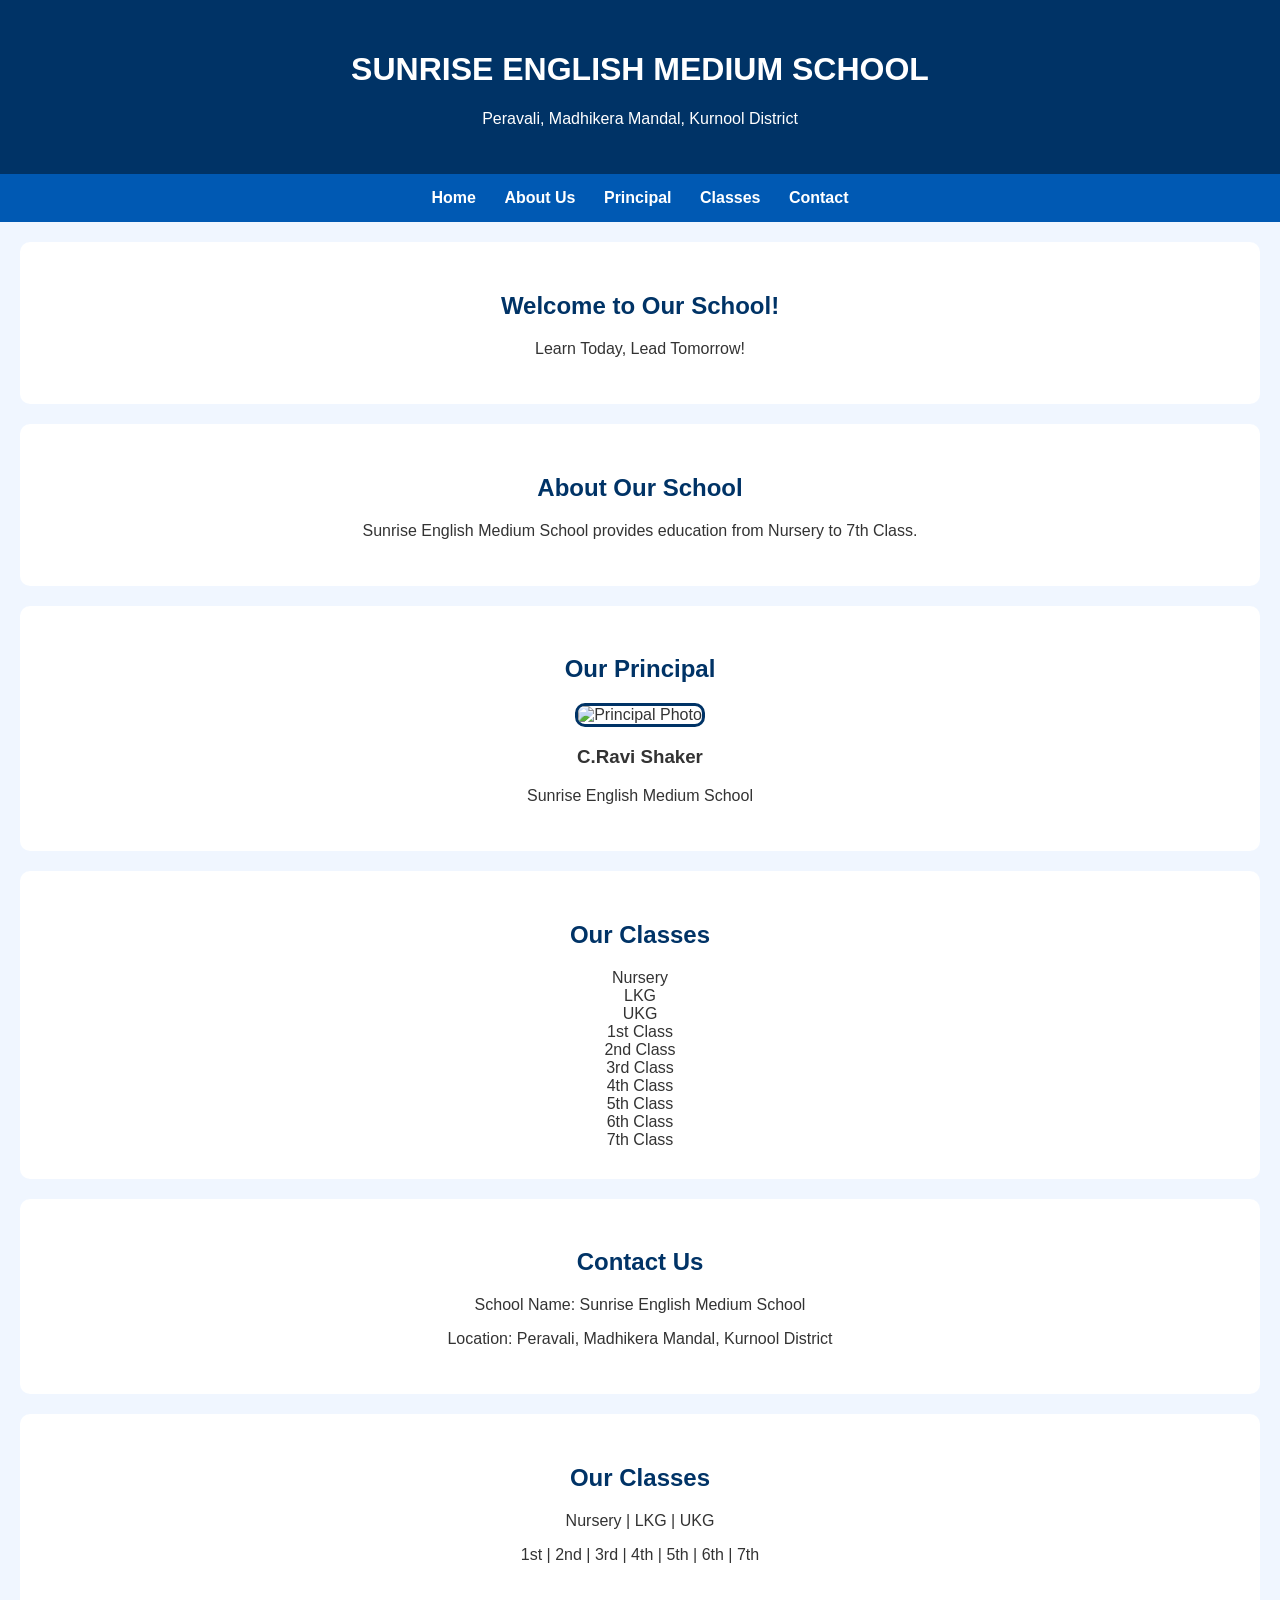
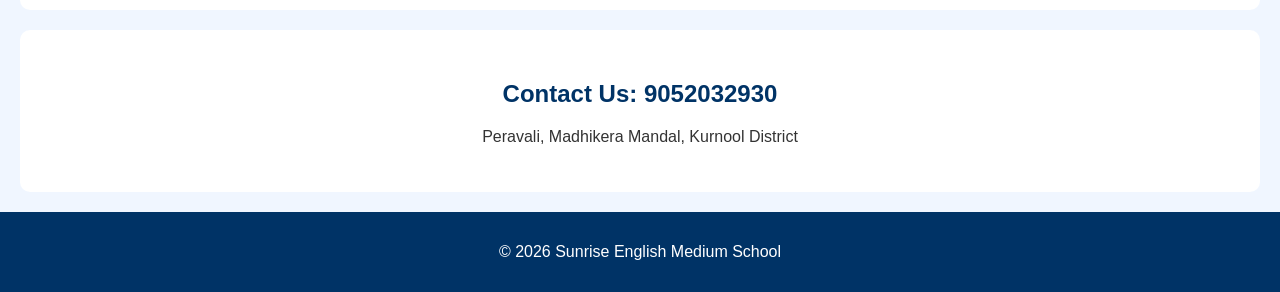
==== index.html @ 46c2bd84 "Add files via upload" ====
<!DOCTYPE html>
<html lang="en">

<head>
    <meta charset="UTF-8">

    <meta name="viewport" content="width=device-width, initial-scale=1.0">

    <title>SUNRISE ENGLISH MEDIUM SCHOOL</title>

    <link rel="stylesheet" href="style.css">
</head>

<body>

    <header>
        <h1>SUNRISE ENGLISH MEDIUM SCHOOL</h1>

        <p>Peravali, Madhikera Mandal, Kurnool District</p>
    </header>

    <nav>
        <a href="#home">Home</a>
        <a href="#about">About Us</a>
        <a href="#principal">Principal</a>
        <a href="#classes">Classes</a>
        <a href="#contact">Contact</a>
    </nav>

    <section id="home">
        <h2>Welcome to Our School!</h2>

        <p>Learn Today, Lead Tomorrow!</p>
    </section>

    <section id="about">
        <h2>About Our School</h2>

        <p>
            Sunrise English Medium School provides
            education from Nursery to 7th Class.
        </p>
    </section>

    <section id="principal">
        <h2>Our Principal</h2>

        <img =" school\image\principle.jpg.jpeg"
             alt="Principal Photo"
             width="180">

        <h3>C.Ravi Shaker</h3>

        <p>Sunrise English Medium School</p>
    </section>

    <!-- Classes Section -->
<section id="classes">

    <h2>Our Classes</h2>

    <div class="class-container">

        <div class="class-card">Nursery</div>
        <div class="class-card">LKG</div>
        <div class="class-card">UKG</div>
        <div class="class-card">1st Class</div>
        <div class="class-card">2nd Class</div>
        <div class="class-card">3rd Class</div>
        <div class="class-card">4th Class</div>
        <div class="class-card">5th Class</div>
        <div class="class-card">6th Class</div>
        <div class="class-card">7th Class</div>

    </div>

</section>
<section id="contact">

    <h2>Contact Us</h2>

    <p>School Name: Sunrise English Medium School</p>

    <p>Location: Peravali, Madhikera Mandal,
    Kurnool District</p>

</section>

    <section id="classes">
        <h2>Our Classes</h2>

        <p>Nursery | LKG | UKG</p>

        <p>1st | 2nd | 3rd | 4th | 5th | 6th | 7th</p>
    </section>

    <section id="contact">
        <h2>Contact Us: 9052032930</h2>

        <p>Peravali, Madhikera Mandal, Kurnool District</p>
    </section>

    <footer>
        <p>
            &copy; 2026 Sunrise English Medium School
        </p>
    </footer>

</body>
</html>
---- style.css ----
body {
    margin: 0;
    font-family: Arial, sans-serif;
    background-color: #f0f6ff;
    color: #333;
}

header {
    background-color: #003366;
    color: white;
    text-align: center;
    padding: 30px;
}

nav {
    background-color: #0059b3;
    text-align: center;
    padding: 15px;
}

nav a {
    color: white;
    text-decoration: none;
    margin: 12px;
    font-weight: bold;
}

section {
    background-color: white;
    margin: 20px;
    padding: 30px;
    text-align: center;
    border-radius: 10px;
}

h2 {
    color: #003366;
}

#principal img {
    border-radius: 10px;
    border: 3px solid #003366;
}

footer {
    background-color: #003366;
    color: white;
    text-align: center;
    padding: 15px;
}
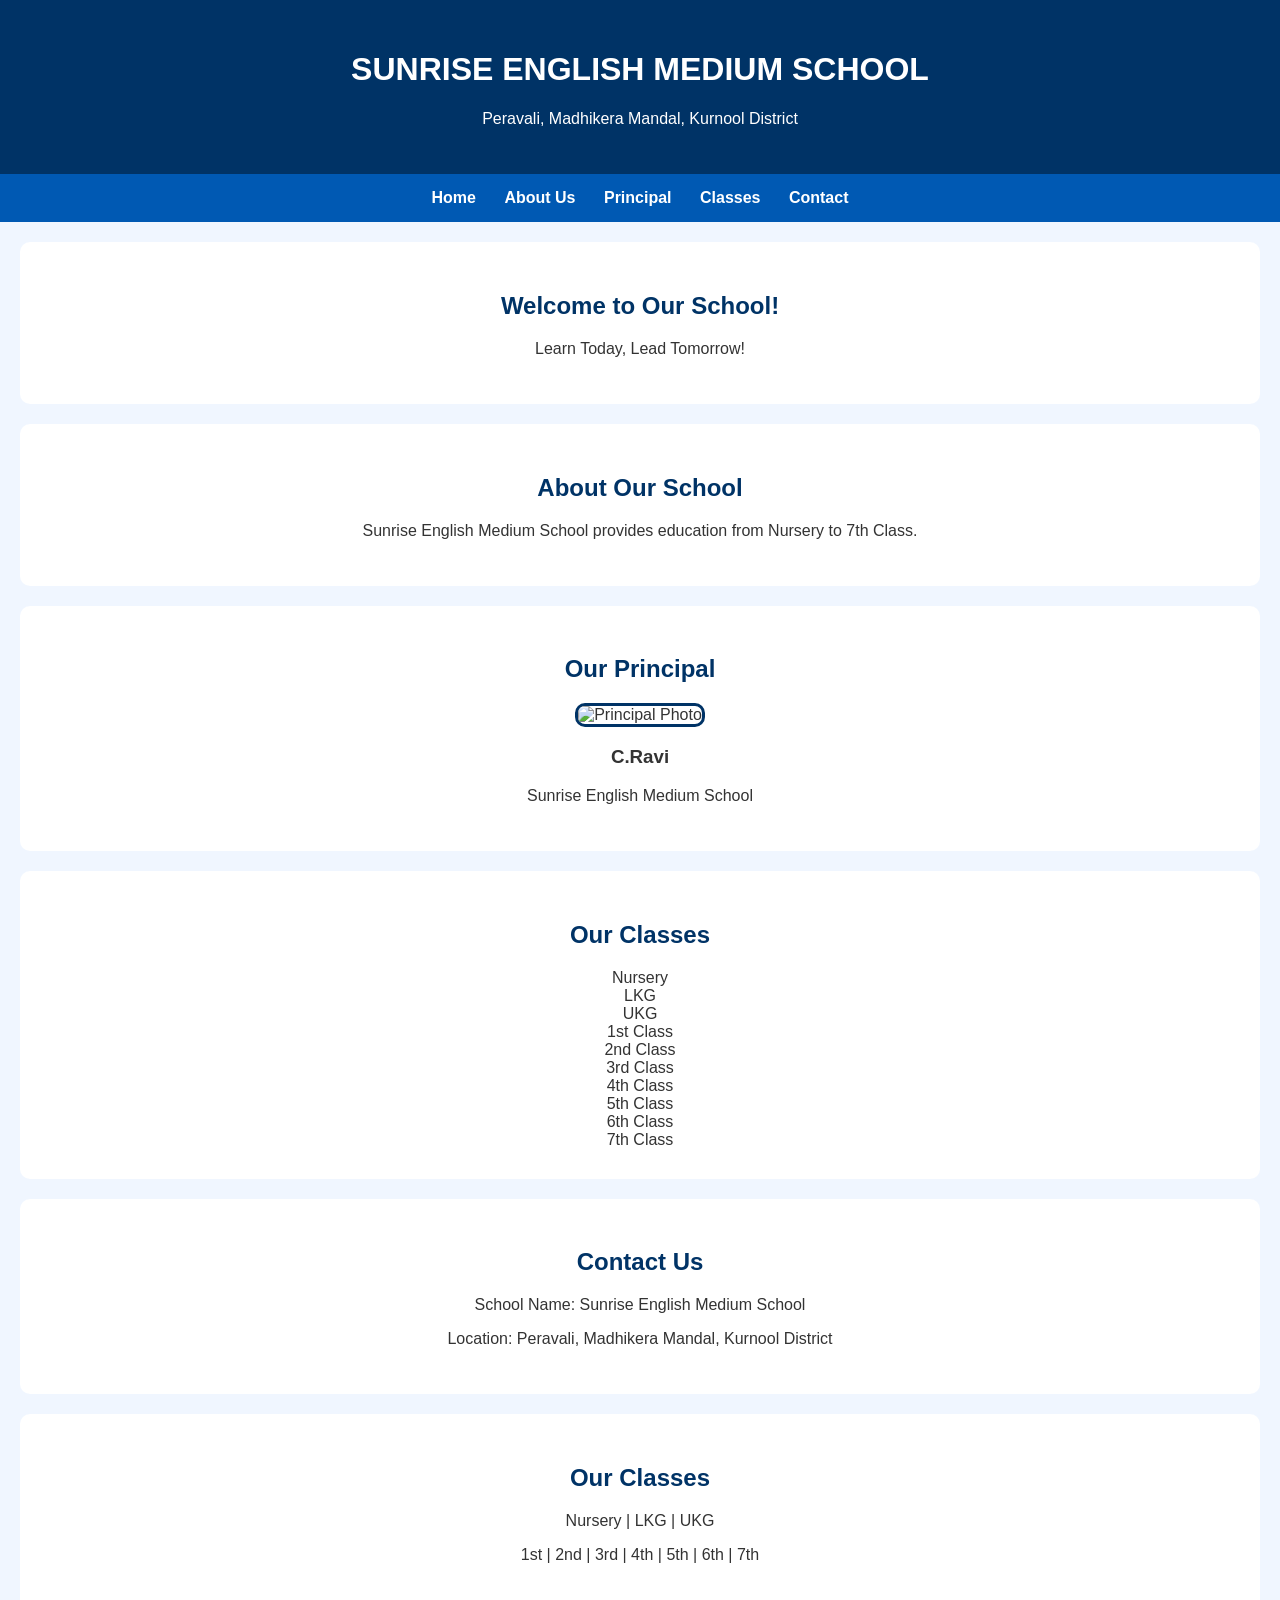
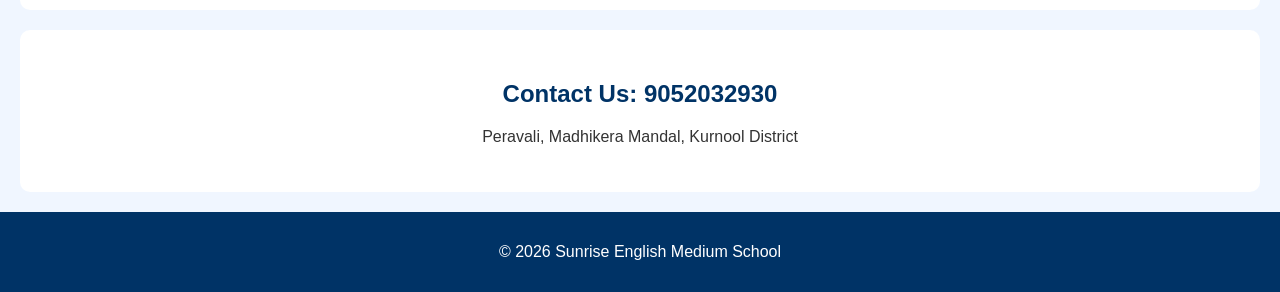
==== commit f5d58a4b: "Update index.html" ====
--- a/index.html
+++ b/index.html
@@ -3,6 +3,7 @@
 
 <head>
     <meta charset="UTF-8">
+    <meta name="google-site-verification" content="BdGiz5NDtVOI7_-md2U7otWQ0-r_FG_BNyFOaG--8Yc" />
 
     <meta name="viewport" content="width=device-width, initial-scale=1.0">
 
@@ -49,7 +50,7 @@
              alt="Principal Photo"
              width="180">
 
-        <h3>C.Ravi Shaker</h3>
+        <h3>C.Ravi</h3>
 
         <p>Sunrise English Medium School</p>
     </section>
@@ -107,4 +108,4 @@
     </footer>
 
 </body>
-</html>+</html>
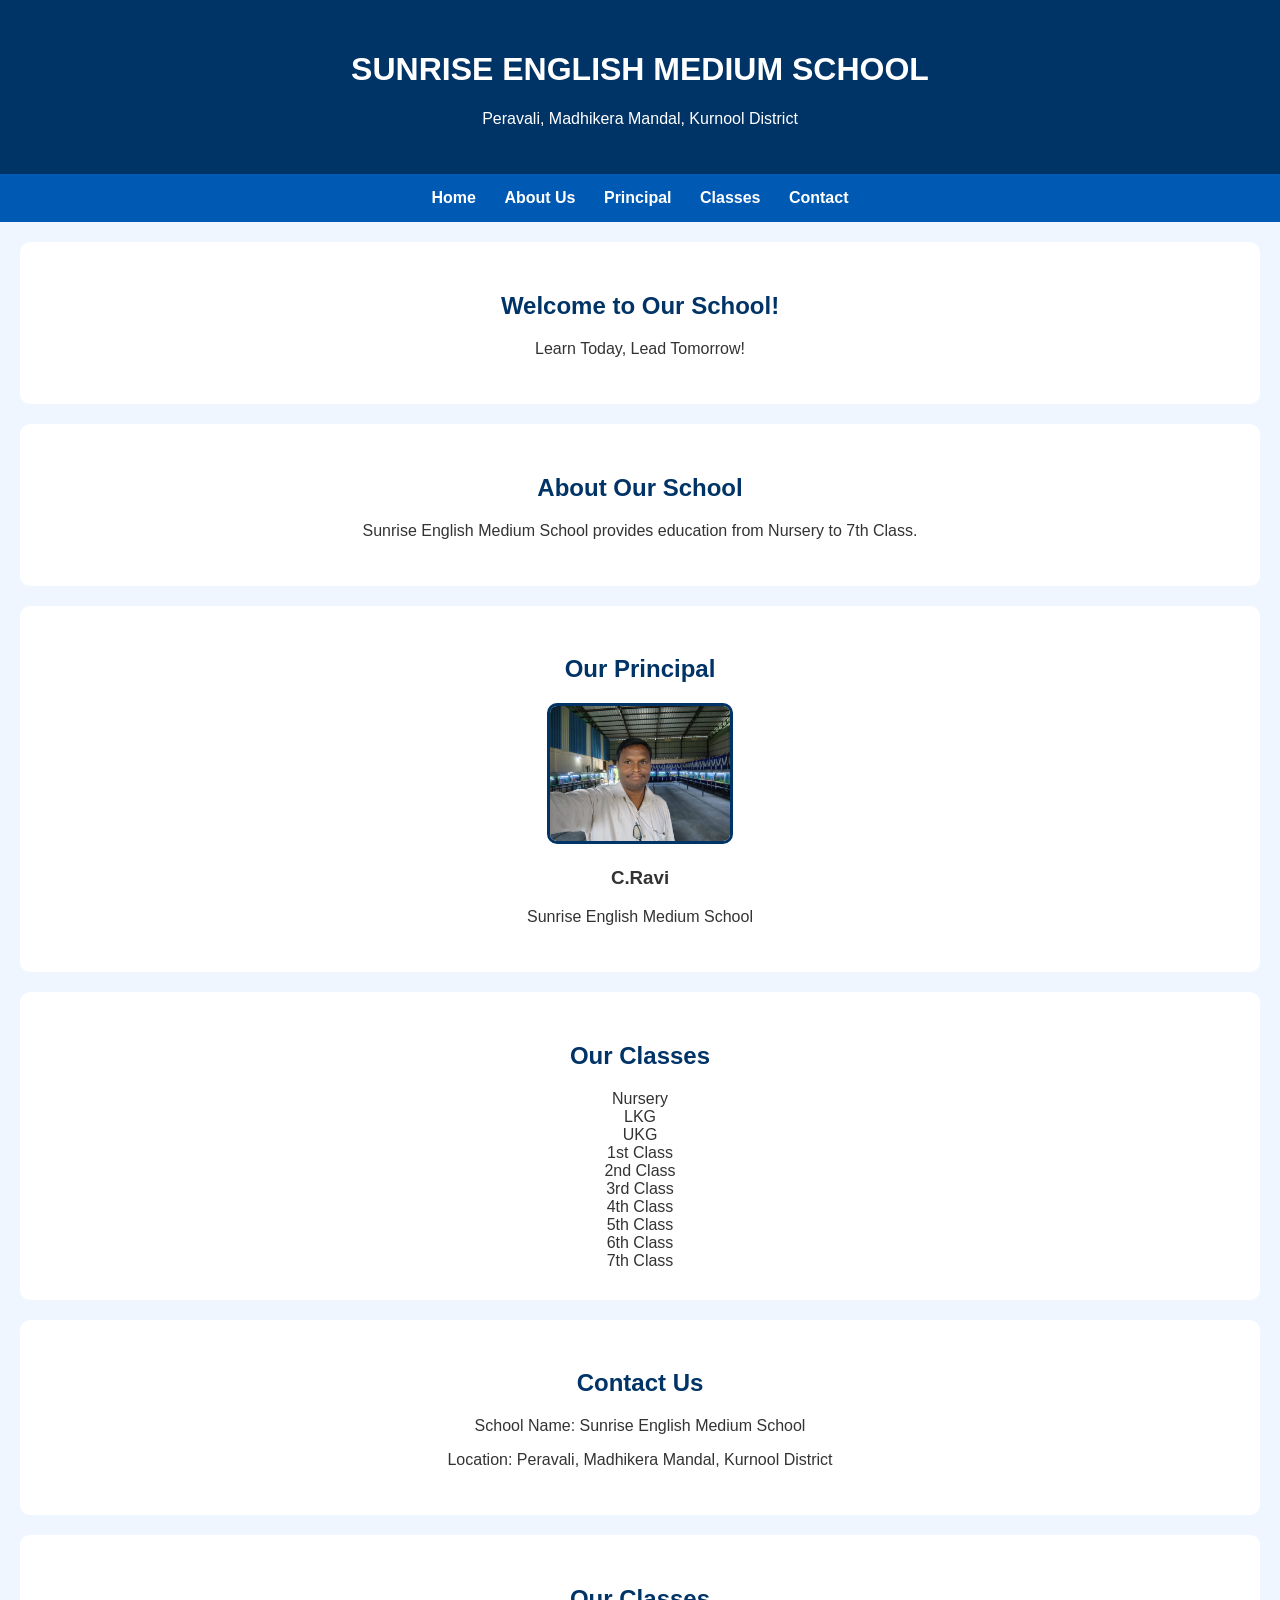
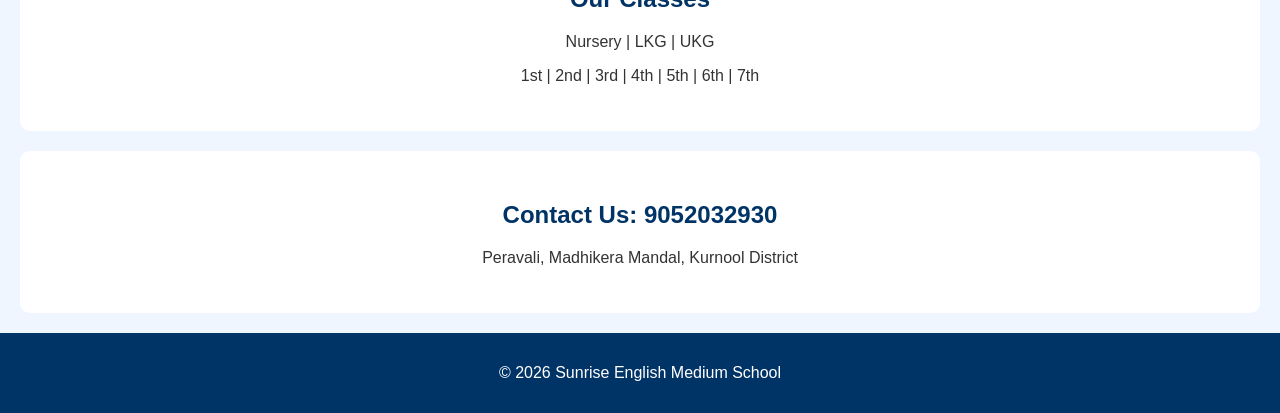
==== commit 32954505: "Update index.html" ====
--- a/index.html
+++ b/index.html
@@ -46,7 +46,7 @@
     <section id="principal">
         <h2>Our Principal</h2>
 
-        <img =" school\image\principle.jpg.jpeg"
+        <img src="principle.jpg.jpeg"
              alt="Principal Photo"
              width="180">
 
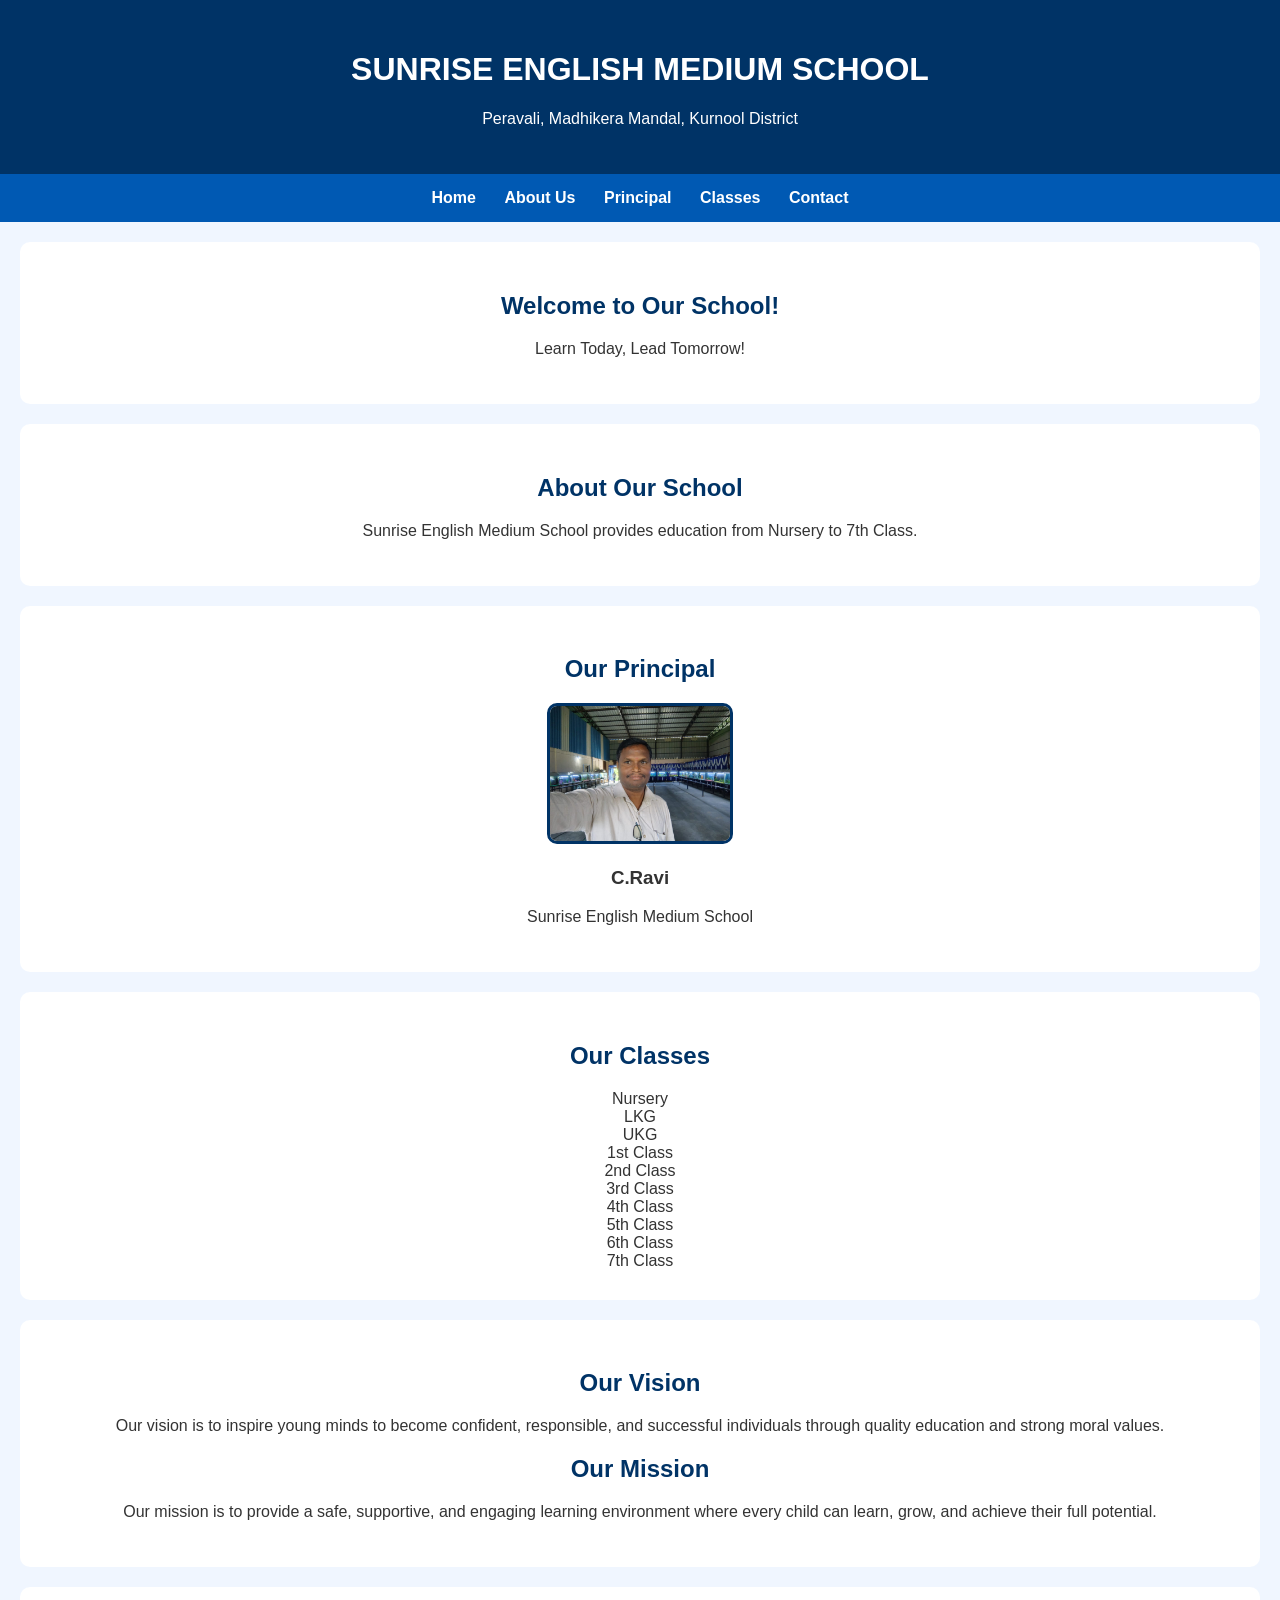
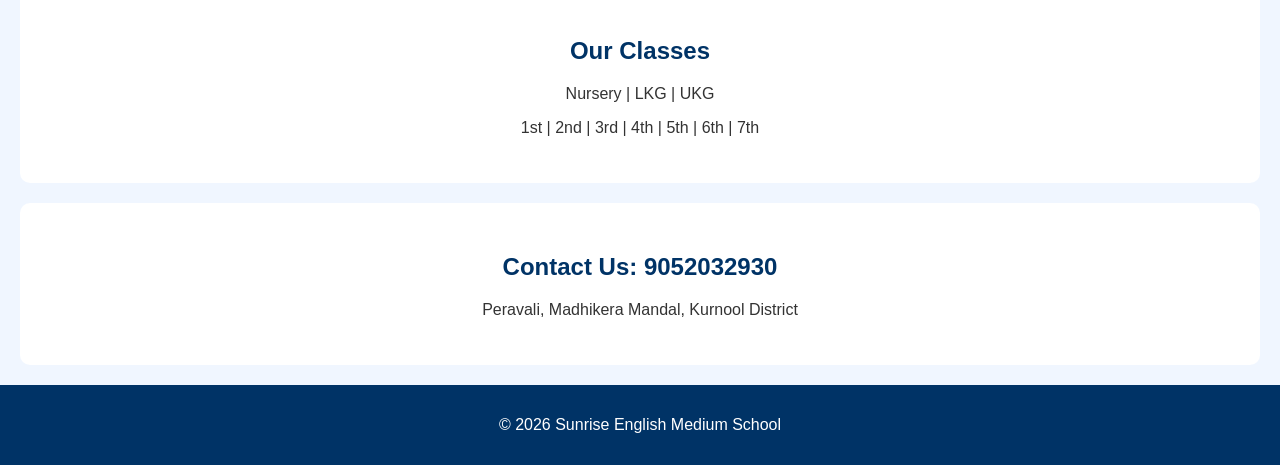
==== commit a194599f: "Update index.html" ====
--- a/index.html
+++ b/index.html
@@ -46,7 +46,7 @@
     <section id="principal">
         <h2>Our Principal</h2>
 
-        <img src="principle.jpg.jpeg"
+        <img src="./principle.jpg.jpeg"
              alt="Principal Photo"
              width="180">
 
@@ -78,12 +78,13 @@
 </section>
 <section id="contact">
 
-    <h2>Contact Us</h2>
+    <h2>Our Vision</h2>
 
-    <p>School Name: Sunrise English Medium School</p>
+    <p>
+Our vision is to inspire young minds to become confident, responsible, and successful individuals through quality education and strong moral values.</p>
 
-    <p>Location: Peravali, Madhikera Mandal,
-    Kurnool District</p>
+    <h2>Our Mission</h2>
+    <p>Our mission is to provide a safe, supportive, and engaging learning environment where every child can learn, grow, and achieve their full potential.</p>
 
 </section>
 
